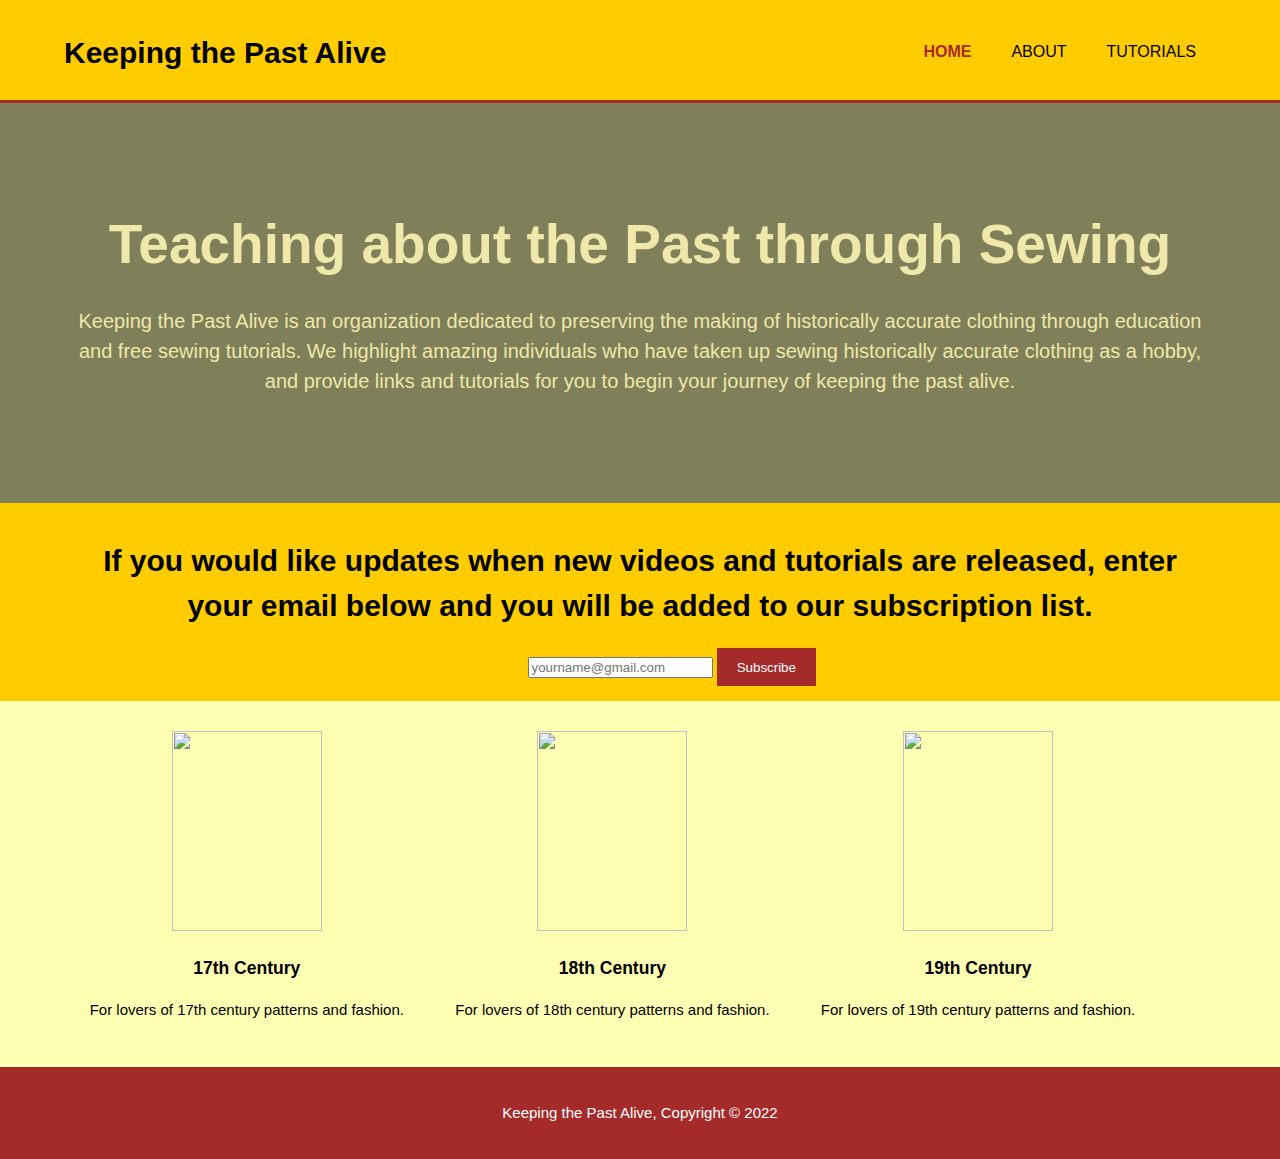
==== index.html @ 9fb5b4dc ""style.css" changed line 7" ====
<!DOCTYPE html>
<html>
    <head> 
        <meta name="viewport" content="width=device-width">
        <meta name="author" content="Jordan Parra">
     <title>Keeping the Past Alive</title>
     <link rel="stylesheet" type="text/css" href="style.css">
    </head>
    <body>
        <header>
            <!-- This is the very top container -->
            <div class="container">
                <div id="branding"><!-- This is the branding in left corner -->
                    <h1>Keeping the Past Alive</h1>
                </div> 
                <nav><!-- This is the nav bar -->
                    <ul><!-- This creates the list for the nav bar -->
                        <li class="current"><a href="index.html">Home</a></li><!-- This is to link the nav bar -->
                        <li><a href="about.html">About</a></li>
                        <li><a href="tutorials.html">Tutorials</a></li>
                    </ul>
                </nav>
            </div>
             <!-- This is the end of the very top container -->
        </header>

        <section id="showcase"><!-- This is the showcase under the nav bar -->
            <div class="container"><!-- This is so the showcase stays in the container -->
                <h1>Teaching about the Past through Sewing</h1>
                <p>Keeping the Past Alive is an organization dedicated to preserving the making of historically accurate clothing through education and free sewing tutorials. We highlight amazing individuals who have taken up sewing historically accurate clothing as a hobby, and provide links and tutorials for you to begin your journey of keeping the past alive.</p>
            </div>
        </section>
        <section id="newsletter">
            <div class="container">
                <h1>If you would like updates when new videos and tutorials are released, enter your email below and you will be added to our subscription list.</h1>
                <form>
                    <input type="email" placeholder="yourname@gmail.com">
                    <button type="submit" class="button_1">Subscribe</button>
                </form>
            </div>  
        </section>

        <section id="boxes">
            <div class="container"><!-- In this container, 3 boxes and pics -->
                <div class="box">
                    <img src="./img/17th_century.jpg">
                    <h3>17th Century</h3>
                    <p>For lovers of 17th century patterns and fashion.</p>
                </div>
                <div class="box">
                    <img src="./img/18th_century.jpg">
                    <h3>18th Century</h3>
                     <p>For lovers of 18th century patterns and fashion.</p>
                </div>
                <div class="box">
                    <img src="./img/19th_century.jpg">
                    <h3>19th Century</h3>
                     <p>For lovers of 19th century patterns and fashion.</p>
                </div>
            </div>
        </section>

        <footer>
            <p>Keeping the Past Alive, Copyright &copy; 2022</p>
        </footer>
    </body>
</html>
---- style.css ----
/* start with the body*/
body{ 
    font-family: Arial, Helvetica, sans-serif;
    font-size: 15px;
    line-height: 1.5; /* this is amount of space between each line*/
    padding: 0;
    margin: 0;
    background-color: #ffffb3 ;
}

/* when you have a class use the . when you have an id use # */
.container{
    width: 90%; /* want it to be responsive so dont use pixels # */
    margin: auto; /* auto moves text to the middle of the page */
    overflow: hidden; /* if something goes outside of div it will be hidden */
}

ul{  /* by default ul have padding so we need to set to 0*/
    margin: 0;  
    padding: 0;
}

.button_1{
    height: 38px;
    background: #A52A2A ;
    border: none;
    padding-left: 20px;
    padding-right: 20px;
    color: white;
}

.dark{ /* this changes the color of the box on the about page */
    padding: 15px;
    background:#ffcc00 ;
    color:black;
    margin-top: 10px;
    margin-bottom: 10px;
}

header{
    background:#ffcc00 ;
    color: #000000;
    padding-top: 30px;
    min-height: 70px; /* set the min height so its responsive */
    border-bottom: #A52A2A 3px solid; /* color, width, and line type */
}

header a{/* this is to grab all the links in the header */
    color:#000000 ;
    text-decoration: none; /* this gets ride of underline on links */
    text-transform: uppercase; /* this mkes the links uppercase */
    font-size: 16px;

}

header li{  /* this is to get rid of bullets in list and make it horizontal*/
    float: left;
    display: inline;   /* this gets rid of bullets */
    padding: 0 20px 0 20px;  /* top, right, bottom, left */
}

header #branding{ /* branding is an id so we use # */
    float: left; /* we want the branding to be on the left */
}

header #branding h1{
    margin: 0;
}

header nav{
    float: right;
    margin-top: 10px; /* need to move the nav down from the top*/
}

header .current a{
    color: #A52A2A;
    font-weight: bold;
}

header a:hover{
    color: #A52A2A;
    font-weight: bold;
}

/*showcase*/
#showcase{
    min-height: 400px; /*we want this to be responsive so set a min*/
    background-size: cover; /*this makes image span whole showcase*/
    text-align: center;
    background-image: 
    linear-gradient( /*this makes the image darker so I can see the text*/
      rgba(0, 0, 0, 0.5),
      rgba(0, 0, 0, 0.5)
    ), 
        url('../img/showcase.jpg'); /* the ../ takes you out of css folder so you can grab img*/
}

#showcase h1{
    margin-top: 100px;
    font-size: 55px;
    margin-bottom: 10px;
    color: #EEE8AA;
}

#showcase p{
    font-size: 20px;
    color: #EEE8AA;
}

/*newsletter*/
#newsletter {
    padding: 15px;
    color: black;
    background:#ffcc00;
}

#newsletter h1{
    text-align: center;
}

#newsletter form{
    margin-left: 40%;
    margin-right:40%;
    width: 50%;
}

#newsletter type[type="email"]{
    padding: 4px;
    height: 20px;
    width: 250px;
}

/*boxes*/
#boxes{
    margin-top: 20px; /*move the boxes down a little*/
}

#boxes .box{
    float: left;
    text-align: center;
    width: 30%; /*percents make it responsive*/
    padding: 10px;
}

#boxes .box img{
    width: 150px;
    height: 200px;
}

/*sidebar*/
aside#sidebar{
    float: right;
    width: 30%;
    margin-top: 10px;
}

/*main-column*/
article#main-column{
    float: left;
    width: 65%
}

article#video{
    margin-left: 40%;
    margin-right:40%;
}

footer{
    padding: 20px;
    margin-top: 20px;
    color: white;
    text-align: center;
    background-color:#A52A2A ;
}
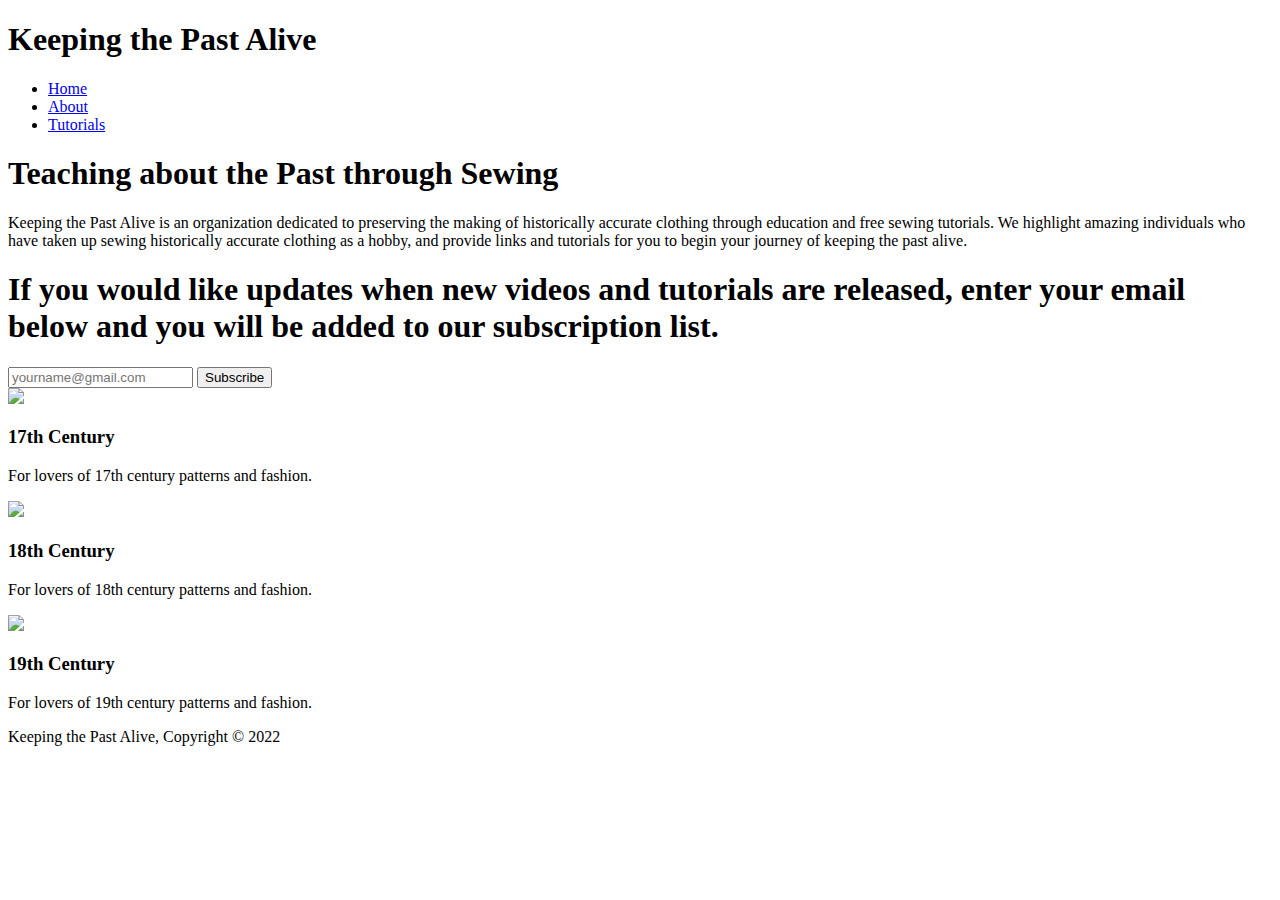
==== commit 609580c4: "Update index.html" ====
--- a/index.html
+++ b/index.html
@@ -4,7 +4,7 @@
         <meta name="viewport" content="width=device-width">
         <meta name="author" content="Jordan Parra">
      <title>Keeping the Past Alive</title>
-     <link rel="stylesheet" type="text/css" href="style.css">
+     <link rel="stylesheet" type="text/css" href="css/style.css">
     </head>
     <body>
         <header>
@@ -43,17 +43,17 @@
         <section id="boxes">
             <div class="container"><!-- In this container, 3 boxes and pics -->
                 <div class="box">
-                    <img src="./img/17th_century.jpg">
+                    <img src="img/17th_century.jpg">
                     <h3>17th Century</h3>
                     <p>For lovers of 17th century patterns and fashion.</p>
                 </div>
                 <div class="box">
-                    <img src="./img/18th_century.jpg">
+                    <img src="img/18th_century.jpg">
                     <h3>18th Century</h3>
                      <p>For lovers of 18th century patterns and fashion.</p>
                 </div>
                 <div class="box">
-                    <img src="./img/19th_century.jpg">
+                    <img src="img/19th_century.jpg">
                     <h3>19th Century</h3>
                      <p>For lovers of 19th century patterns and fashion.</p>
                 </div>
